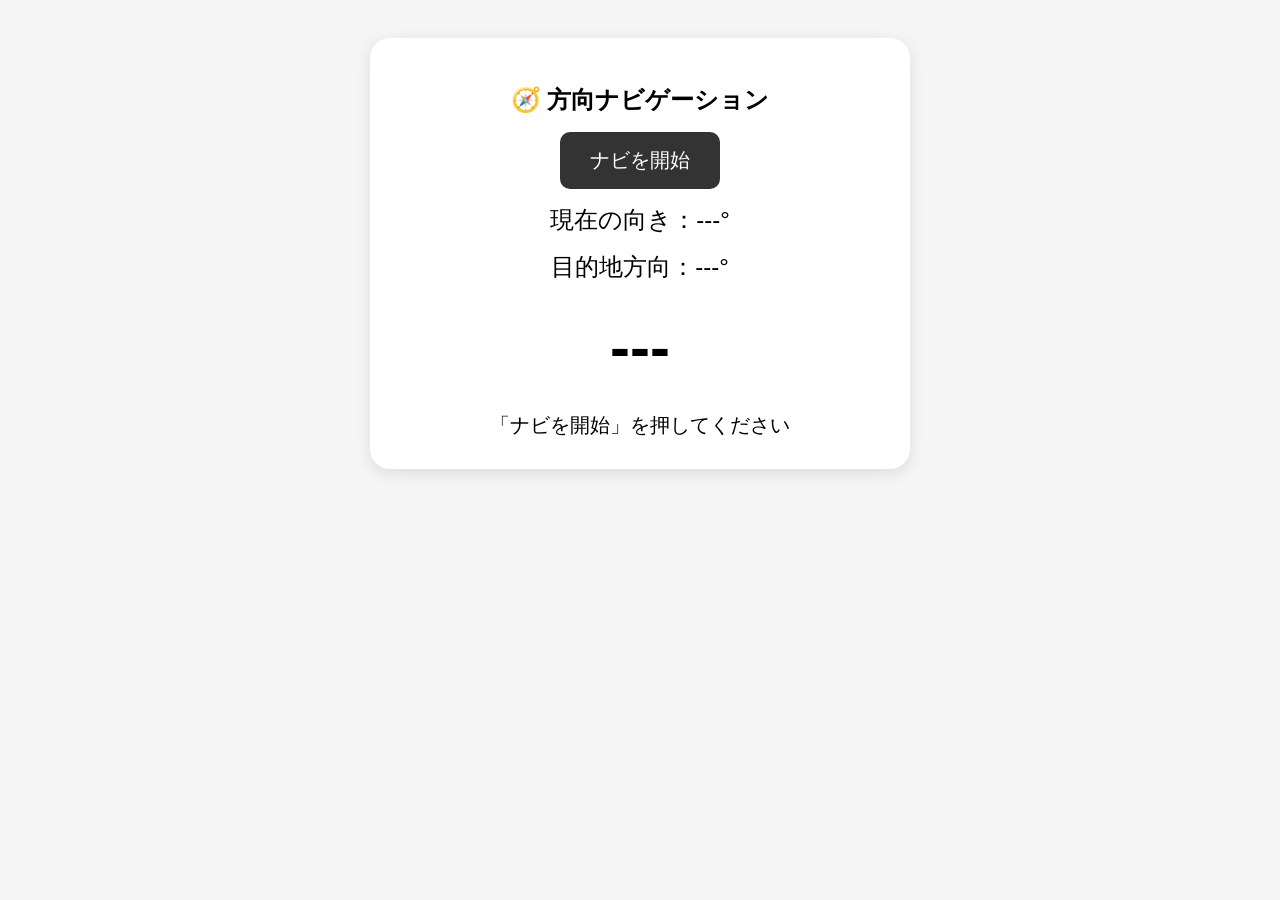
==== index.html @ ffaa93bb "Add initial HTML structure for navigation app" ====
<!DOCTYPE html>
<html lang="ja">
<head>
  <meta charset="UTF-8">
  <meta name="viewport" content="width=device-width, initial-scale=1.0">

  <title>方向ナビゲーション試作</title>

  <style>
    body {
      font-family: sans-serif;
      text-align: center;
      padding: 30px 15px;
      background: #f5f5f5;
    }

    .card {
      max-width: 500px;
      margin: auto;
      background: white;
      padding: 30px 20px;
      border-radius: 20px;
      box-shadow: 0 4px 15px rgba(0,0,0,0.1);
    }

    h1 {
      font-size: 24px;
    }

    .value {
      font-size: 24px;
      margin: 15px;
    }

    #direction {
      font-size: 60px;
      font-weight: bold;
      margin: 30px 0;
    }

    #message {
      font-size: 20px;
    }

    button {
      font-size: 20px;
      padding: 15px 30px;
      border: none;
      border-radius: 10px;
      background: #333;
      color: white;
    }
  </style>
</head>

<body>

<div class="card">

  <h1>🧭 方向ナビゲーション</h1>

  <button onclick="startNavigation()">
    ナビを開始
  </button>

  <div class="value">
    現在の向き：<span id="heading">---</span>°
  </div>

  <div class="value">
    目的地方向：<span id="bearing">---</span>°
  </div>

  <div id="direction">
    ---
  </div>

  <div id="message">
    「ナビを開始」を押してください
  </div>

</div>

<script>

  // =========================
  // 目的地
  // =========================

  // 函館駅
  const destinationLat = 41.7737;
  const destinationLon = 140.7266;


  // =========================
  // 現在地
  // =========================

  let currentLat = null;
  let currentLon = null;


  // =========================
  // ナビ開始
  // =========================

  function startNavigation() {

    // GPS取得
    navigator.geolocation.watchPosition(
      position => {

        currentLat = position.coords.latitude;
        currentLon = position.coords.longitude;

        updateNavigation();

      },

      error => {

        document.getElementById("message").textContent =
          "GPSを取得できませんでした";

        console.log(error);

      },

      {
        enableHighAccuracy: true
      }
    );


    // コンパス取得
    if (typeof DeviceOrientationEvent !== "undefined") {

      window.addEventListener(
        "deviceorientationabsolute",
        handleOrientation,
        true
      );

    } else {

      document.getElementById("message").textContent =
        "この端末では方位センサーを利用できません";

    }
  }


  // =========================
  // コンパス
  // =========================

  function handleOrientation(event) {

    let heading = event.alpha;

    if (heading == null) {
      return;
    }

    heading = 360 - heading;

    if (heading >= 360) {
      heading -= 360;
    }

    document.getElementById("heading").textContent =
      Math.round(heading);

    updateDirection(heading);
  }


  // =========================
  // ナビゲーション更新
  // =========================

  function updateNavigation() {

    if (currentLat === null || currentLon === null) {
      return;
    }

    const bearing = calculateBearing(
      currentLat,
      currentLon,
      destinationLat,
      destinationLon
    );

    document.getElementById("bearing").textContent =
      Math.round(bearing);
  }


  // =========================
  // 目的地方向の計算
  // =========================

  function calculateBearing(
    lat1,
    lon1,
    lat2,
    lon2
  ) {

    const φ1 = lat1 * Math.PI / 180;
    const φ2 = lat2 * Math.PI / 180;

    const Δλ =
      (lon2 - lon1) * Math.PI / 180;

    const y =
      Math.sin(Δλ) * Math.cos(φ2);

    const x =
      Math.cos(φ1) * Math.sin(φ2)
      -
      Math.sin(φ1) *
      Math.cos(φ2) *
      Math.cos(Δλ);

    let θ =
      Math.atan2(y, x) *
      180 / Math.PI;

    θ = (θ + 360) % 360;

    return θ;
  }


  // =========================
  // 左・右・正面の判定
  // =========================

  function updateDirection(heading) {

    if (currentLat === null ||
        currentLon === null) {
      return;
    }

    const bearing = calculateBearing(
      currentLat,
      currentLon,
      destinationLat,
      destinationLon
    );

    // 角度の差
    let difference =
      bearing - heading;

    // -180°～180°に変換
    difference =
      ((difference + 540) % 360) - 180;


    const directionElement =
      document.getElementById("direction");

    const messageElement =
      document.getElementById("message");


    // =========================
    // 判定
    // =========================

    if (Math.abs(difference) <= 20) {

      directionElement.textContent =
        "↑ 正面";

      messageElement.textContent =
        "目的地の方向を向いています！";

    }

    else if (difference > 0) {

      directionElement.textContent =
        "→ 右";

      messageElement.textContent =
        "目的地は右側です";

    }

    else {

      directionElement.textContent =
        "← 左";

      messageElement.textContent =
        "目的地は左側です";

    }

  }

</script>

</body>
</html>
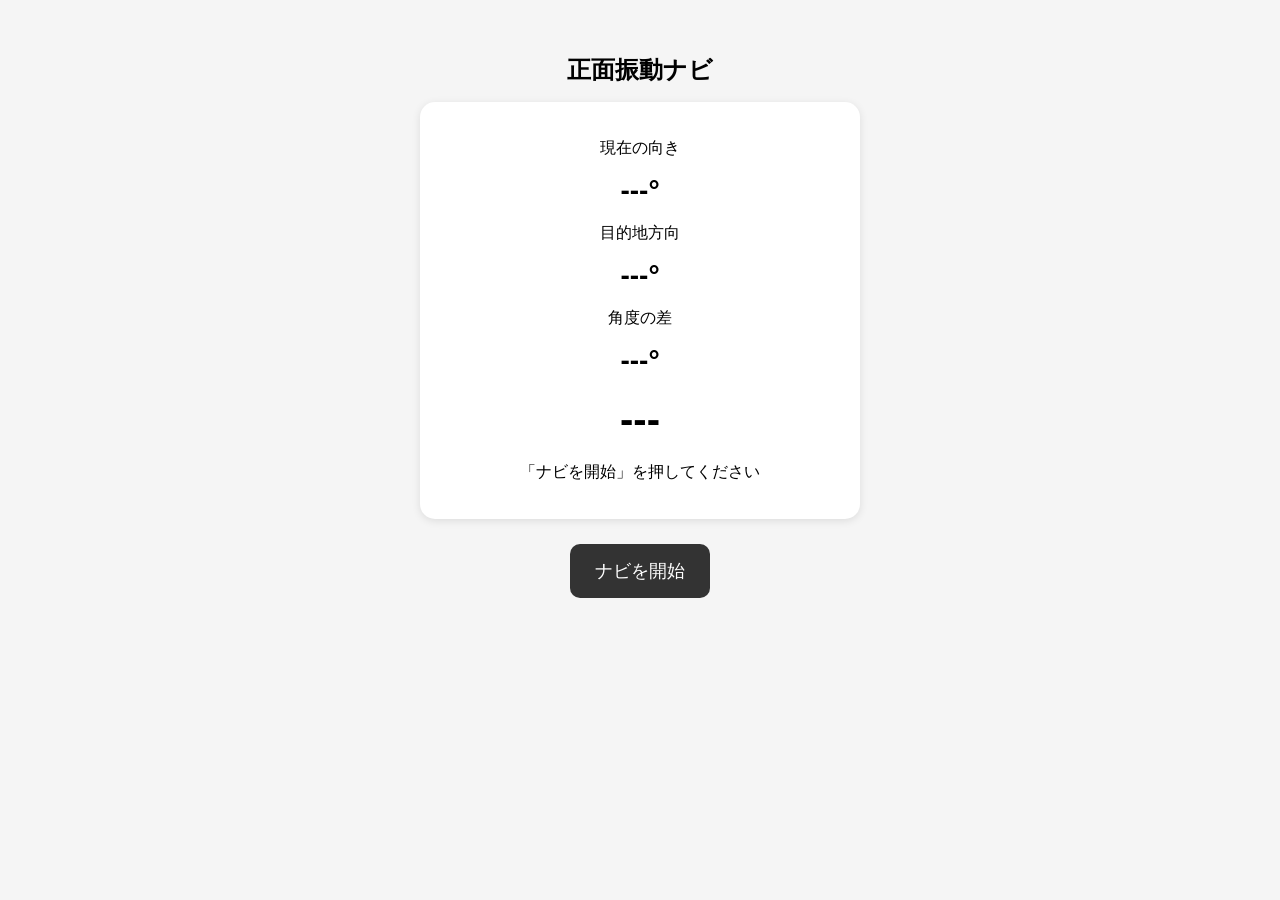
==== commit e56d3651: "Update title and improve layout in index.html" ====
--- a/index.html
+++ b/index.html
@@ -4,7 +4,7 @@
   <meta charset="UTF-8">
   <meta name="viewport" content="width=device-width, initial-scale=1.0">
 
-  <title>方向ナビゲーション試作</title>
+  <title>正面振動ナビ 試作品</title>
 
   <style>
     body {
@@ -14,192 +14,272 @@
       background: #f5f5f5;
     }
 
-    .card {
-      max-width: 500px;
-      margin: auto;
-      background: white;
-      padding: 30px 20px;
-      border-radius: 20px;
-      box-shadow: 0 4px 15px rgba(0,0,0,0.1);
-    }
-
     h1 {
       font-size: 24px;
     }
 
+    .box {
+      background: white;
+      border-radius: 15px;
+      padding: 20px;
+      margin: 15px auto;
+      max-width: 400px;
+      box-shadow: 0 2px 8px rgba(0,0,0,0.1);
+    }
+
     .value {
-      font-size: 24px;
-      margin: 15px;
+      font-size: 28px;
+      font-weight: bold;
+      margin: 10px;
     }
 
     #direction {
-      font-size: 60px;
+      font-size: 40px;
       font-weight: bold;
-      margin: 30px 0;
-    }
-
-    #message {
-      font-size: 20px;
+      margin: 20px;
     }
 
     button {
-      font-size: 20px;
-      padding: 15px 30px;
+      font-size: 18px;
+      padding: 15px 25px;
       border: none;
       border-radius: 10px;
+      margin: 10px;
+      cursor: pointer;
+    }
+
+    #startButton {
       background: #333;
       color: white;
     }
+
+    #status {
+      font-size: 16px;
+      margin-top: 15px;
+    }
   </style>
 </head>
 
 <body>
 
-<div class="card">
-
-  <h1>🧭 方向ナビゲーション</h1>
-
-  <button onclick="startNavigation()">
+  <h1>正面振動ナビ</h1>
+
+  <div class="box">
+
+    <p>現在の向き</p>
+    <div class="value">
+      <span id="heading">---</span>°
+    </div>
+
+    <p>目的地方向</p>
+    <div class="value">
+      <span id="bearing">---</span>°
+    </div>
+
+    <p>角度の差</p>
+    <div class="value">
+      <span id="difference">---</span>°
+    </div>
+
+    <div id="direction">
+      ---
+    </div>
+
+    <p id="status">
+      「ナビを開始」を押してください
+    </p>
+
+  </div>
+
+  <button id="startButton">
     ナビを開始
   </button>
 
-  <div class="value">
-    現在の向き：<span id="heading">---</span>°
-  </div>
-
-  <div class="value">
-    目的地方向：<span id="bearing">---</span>°
-  </div>
-
-  <div id="direction">
-    ---
-  </div>
-
-  <div id="message">
-    「ナビを開始」を押してください
-  </div>
-
-</div>
 
 <script>
 
-  // =========================
+  // ==========================================
   // 目的地
-  // =========================
-
-  // 函館駅
+  // ==========================================
+
+  // 現在は函館駅付近を目的地にしています
   const destinationLat = 41.7737;
   const destinationLon = 140.7266;
 
 
-  // =========================
-  // 現在地
-  // =========================
-
-  let currentLat = null;
-  let currentLon = null;
-
-
-  // =========================
-  // ナビ開始
-  // =========================
-
-  function startNavigation() {
+  // ==========================================
+  // 設定
+  // ==========================================
+
+  // 正面と判定する角度
+  const FORWARD_ANGLE = 20;
+
+  // 振動間隔
+  const VIBRATION_INTERVAL = 5000;
+
+  // 振動時間
+  const VIBRATION_TIME = 300;
+
+
+  // ==========================================
+  // 変数
+  // ==========================================
+
+  let currentHeading = null;
+  let destinationBearing = null;
+
+  let navigationStarted = false;
+
+  let vibrationTimer = null;
+
+  let isForward = false;
+
+
+  // ==========================================
+  // ボタン
+  // ==========================================
+
+  document.getElementById("startButton").addEventListener("click", async function() {
+
+    navigationStarted = true;
+
+    document.getElementById("status").textContent =
+      "位置情報と方角を取得しています…";
+
+    // Android / Chromeでセンサー許可が必要な場合
+    if (
+      typeof DeviceOrientationEvent !== "undefined" &&
+      typeof DeviceOrientationEvent.requestPermission === "function"
+    ) {
+
+      try {
+
+        const permission =
+          await DeviceOrientationEvent.requestPermission();
+
+        if (permission !== "granted") {
+
+          document.getElementById("status").textContent =
+            "方角センサーの許可が必要です。";
+
+          return;
+        }
+
+      } catch (error) {
+
+        console.log(error);
+
+      }
+    }
+
+
+    // 方角取得
+    window.addEventListener(
+      "deviceorientationabsolute",
+      handleOrientation,
+      true
+    );
+
 
     // GPS取得
     navigator.geolocation.watchPosition(
-      position => {
-
-        currentLat = position.coords.latitude;
-        currentLon = position.coords.longitude;
-
-        updateNavigation();
-
-      },
-
-      error => {
-
-        document.getElementById("message").textContent =
-          "GPSを取得できませんでした";
-
-        console.log(error);
-
-      },
-
+      handlePosition,
+      handlePositionError,
       {
-        enableHighAccuracy: true
+        enableHighAccuracy: true,
+        maximumAge: 1000,
+        timeout: 10000
       }
     );
 
-
-    // コンパス取得
-    if (typeof DeviceOrientationEvent !== "undefined") {
-
-      window.addEventListener(
-        "deviceorientationabsolute",
-        handleOrientation,
-        true
+  });
+
+
+  // ==========================================
+  // 方角取得
+  // ==========================================
+
+  function handleOrientation(event) {
+
+    let heading = null;
+
+
+    // Android Chrome
+    if (event.absolute && event.alpha !== null) {
+
+      heading = 360 - event.alpha;
+
+    }
+
+    // 念のため通常のdeviceorientationも確認
+    if (heading === null && event.alpha !== null) {
+
+      heading = 360 - event.alpha;
+
+    }
+
+
+    if (heading !== null) {
+
+      heading = (heading + 360) % 360;
+
+      currentHeading = heading;
+
+      document.getElementById("heading").textContent =
+        Math.round(currentHeading);
+
+      updateDirection();
+
+    }
+
+  }
+
+
+  // ==========================================
+  // GPS
+  // ==========================================
+
+  function handlePosition(position) {
+
+    const latitude = position.coords.latitude;
+    const longitude = position.coords.longitude;
+
+
+    destinationBearing =
+      calculateBearing(
+        latitude,
+        longitude,
+        destinationLat,
+        destinationLon
       );
 
-    } else {
-
-      document.getElementById("message").textContent =
-        "この端末では方位センサーを利用できません";
-
-    }
-  }
-
-
-  // =========================
-  // コンパス
-  // =========================
-
-  function handleOrientation(event) {
-
-    let heading = event.alpha;
-
-    if (heading == null) {
-      return;
-    }
-
-    heading = 360 - heading;
-
-    if (heading >= 360) {
-      heading -= 360;
-    }
-
-    document.getElementById("heading").textContent =
-      Math.round(heading);
-
-    updateDirection(heading);
-  }
-
-
-  // =========================
-  // ナビゲーション更新
-  // =========================
-
-  function updateNavigation() {
-
-    if (currentLat === null || currentLon === null) {
-      return;
-    }
-
-    const bearing = calculateBearing(
-      currentLat,
-      currentLon,
-      destinationLat,
-      destinationLon
-    );
 
     document.getElementById("bearing").textContent =
-      Math.round(bearing);
-  }
-
-
-  // =========================
-  // 目的地方向の計算
-  // =========================
+      Math.round(destinationBearing);
+
+
+    updateDirection();
+
+  }
+
+
+  // ==========================================
+  // GPSエラー
+  // ==========================================
+
+  function handlePositionError(error) {
+
+    console.log(error);
+
+    document.getElementById("status").textContent =
+      "位置情報を取得できません。GPSを確認してください。";
+
+  }
+
+
+  // ==========================================
+  // 目的地までの方角を計算
+  // ==========================================
 
   function calculateBearing(
     lat1,
@@ -214,6 +294,7 @@
     const Δλ =
       (lon2 - lon1) * Math.PI / 180;
 
+
     const y =
       Math.sin(Δλ) * Math.cos(φ2);
 
@@ -224,81 +305,146 @@
       Math.cos(φ2) *
       Math.cos(Δλ);
 
-    let θ =
-      Math.atan2(y, x) *
-      180 / Math.PI;
-
-    θ = (θ + 360) % 360;
-
-    return θ;
-  }
-
-
-  // =========================
-  // 左・右・正面の判定
-  // =========================
-
-  function updateDirection(heading) {
-
-    if (currentLat === null ||
-        currentLon === null) {
+
+    let bearing =
+      Math.atan2(y, x) * 180 / Math.PI;
+
+
+    bearing =
+      (bearing + 360) % 360;
+
+
+    return bearing;
+
+  }
+
+
+  // ==========================================
+  // 方向判定
+  // ==========================================
+
+  function updateDirection() {
+
+    if (
+      currentHeading === null ||
+      destinationBearing === null
+    ) {
+
       return;
-    }
-
-    const bearing = calculateBearing(
-      currentLat,
-      currentLon,
-      destinationLat,
-      destinationLon
-    );
-
-    // 角度の差
+
+    }
+
+
+    // 角度の差を -180 ～ +180 にする
+
     let difference =
-      bearing - heading;
-
-    // -180°～180°に変換
+      destinationBearing - currentHeading;
+
     difference =
       ((difference + 540) % 360) - 180;
 
 
-    const directionElement =
-      document.getElementById("direction");
-
-    const messageElement =
-      document.getElementById("message");
-
-
-    // =========================
-    // 判定
-    // =========================
-
-    if (Math.abs(difference) <= 20) {
-
-      directionElement.textContent =
+    document.getElementById("difference").textContent =
+      Math.round(difference);
+
+
+    // ========================================
+    // 正面
+    // ========================================
+
+    const nowForward =
+      Math.abs(difference) <= FORWARD_ANGLE;
+
+
+    if (nowForward) {
+
+      document.getElementById("direction").textContent =
         "↑ 正面";
 
-      messageElement.textContent =
-        "目的地の方向を向いています！";
-
-    }
-
-    else if (difference > 0) {
-
-      directionElement.textContent =
-        "→ 右";
-
-      messageElement.textContent =
-        "目的地は右側です";
+      document.getElementById("status").textContent =
+        "この方向に進んでください";
+
+
+      // 正面に入った瞬間
+      if (!isForward) {
+
+        startVibration();
+
+      }
 
     }
 
     else {
 
-      directionElement.textContent =
-        "← 左";
-
-      messageElement.textContent =
-        "目的地は左側です";
+      document.getElementById("direction").textContent =
+        "○ 正面ではありません";
+
+      document.getElementById("status").textContent =
+        "目的地の方向を探してください";
+
+
+      // 正面から外れたら振動停止
+      stopVibration();
+
+    }
+
+
+    isForward = nowForward;
+
+  }
+
+
+  // ==========================================
+  // 振動開始
+  // ==========================================
+
+  function startVibration() {
+
+    // まず一回振動
+
+    if (navigator.vibrate) {
+
+      navigator.vibrate(VIBRATION_TIME);
+
+    }
+
+
+    // 5秒ごとに振動
+
+    vibrationTimer =
+      setInterval(function() {
+
+        // 正面にいる場合だけ振動
+
+        if (isForward && navigator.vibrate) {
+
+          navigator.vibrate(VIBRATION_TIME);
+
+        }
+
+      }, VIBRATION_INTERVAL);
+
+  }
+
+
+  // ==========================================
+  // 振動停止
+  // ==========================================
+
+  function stopVibration() {
+
+    if (vibrationTimer !== null) {
+
+      clearInterval(vibrationTimer);
+
+      vibrationTimer = null;
+
+    }
+
+
+    if (navigator.vibrate) {
+
+      navigator.vibrate(0);
 
     }
 
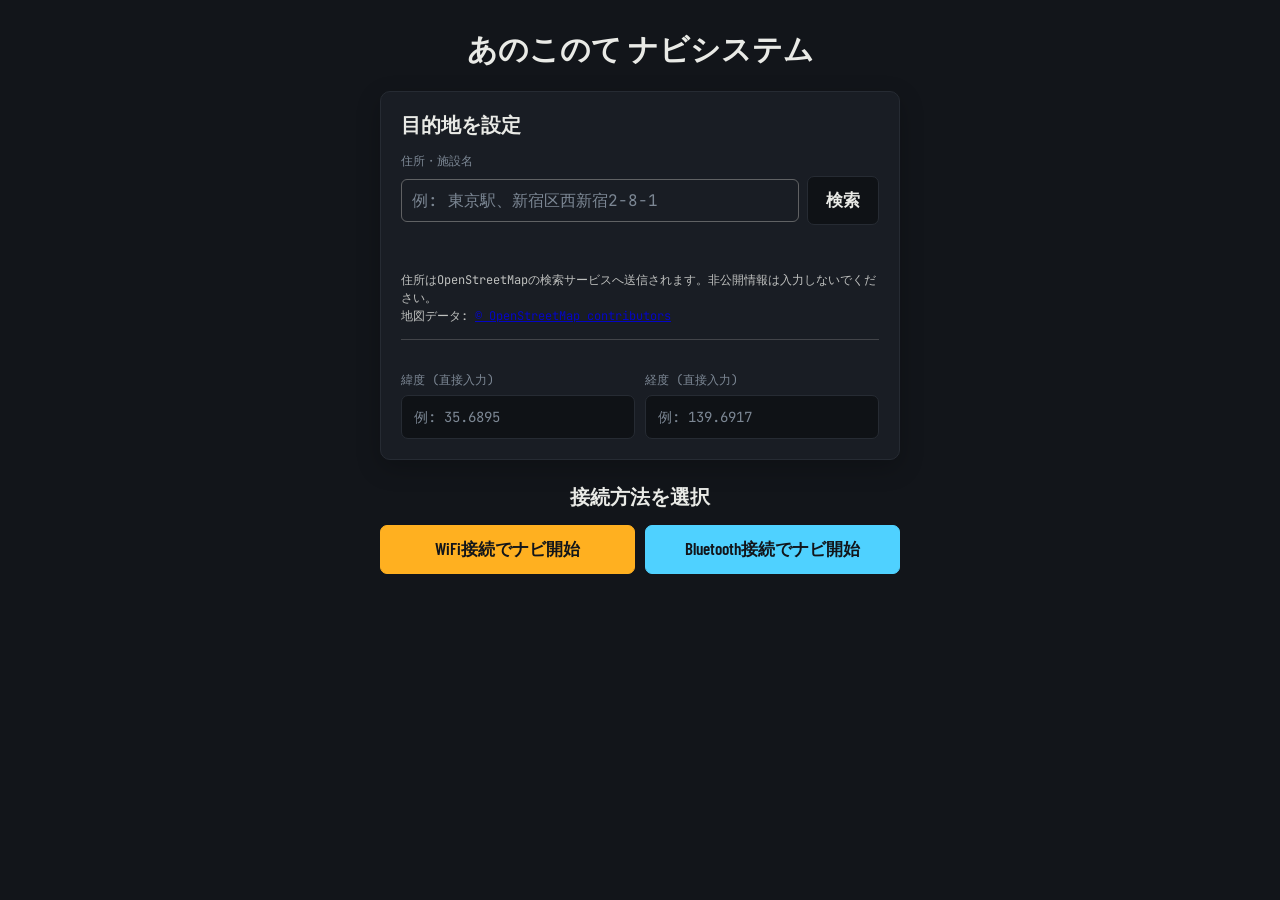
==== commit df48ed8d: "add search system version 1002" ====
--- a/index.html
+++ b/index.html
@@ -4,453 +4,227 @@
   <meta charset="UTF-8">
   <meta name="viewport" content="width=device-width, initial-scale=1.0">
 
-  <title>正面振動ナビ 試作品</title>
+  <title>あのこのて ナビシステム 試作品</title>
+  <link rel="stylesheet" href="destination-search.css">
+  <script src="destination-search.js" defer></script>
+  <link rel="preconnect" href="https://fonts.googleapis.com">
+  <link href="https://fonts.googleapis.com/css2?family=Barlow+Condensed:wght@500;600;700&family=JetBrains+Mono:wght@400;500;700&display=swap" rel="stylesheet">
 
   <style>
+    :root {
+      --bg: #12151A;
+      --panel: #191D24;
+      --panel-line: #262B33;
+      --ink: #E9EAE6;
+      --muted: #7C8794;
+      --lock: #FFB020;
+      --self: #4FD1FF;
+      --danger: #FF5C5C;
+    }
+
+    * {
+      box-sizing: border-box;
+    }
+
     body {
-      font-family: sans-serif;
+      min-height: 100vh;
+      margin: 0;
       text-align: center;
-      padding: 30px 15px;
-      background: #f5f5f5;
+      padding: 30px 15px 40px;
+      background: var(--bg);
+      color: var(--ink);
+      font-family: 'JetBrains Mono', monospace;
     }
 
     h1 {
-      font-size: 24px;
+      margin: 0 0 20px;
+      font-family: 'Barlow Condensed', sans-serif;
+      font-size: 30px;
     }
 
     .box {
-      background: white;
-      border-radius: 15px;
+      max-width: 520px;
+      background: var(--panel);
+      border: 1px solid var(--panel-line);
+      border-radius: 10px;
       padding: 20px;
       margin: 15px auto;
-      max-width: 400px;
-      box-shadow: 0 2px 8px rgba(0,0,0,0.1);
-    }
-
-    .value {
-      font-size: 28px;
-      font-weight: bold;
-      margin: 10px;
-    }
-
-    #direction {
-      font-size: 40px;
-      font-weight: bold;
-      margin: 20px;
+      text-align: left;
+      box-shadow: 0 8px 24px rgba(0, 0, 0, 0.22);
+    }
+
+    .box h2,
+    .connection-options h2 {
+      margin: 0 0 14px;
+      font-family: 'Barlow Condensed', sans-serif;
+      font-size: 20px;
+    }
+
+    .connection-options {
+      max-width: 520px;
+      margin: 24px auto 0;
     }
 
     button {
-      font-size: 18px;
-      padding: 15px 25px;
-      border: none;
-      border-radius: 10px;
-      margin: 10px;
+      min-height: 48px;
+      padding: 12px 18px;
+      border: 1px solid var(--panel-line);
+      border-radius: 7px;
+      background: #0F1216;
+      color: var(--ink);
+      font-family: 'Barlow Condensed', sans-serif;
+      font-size: 17px;
+      font-weight: 600;
       cursor: pointer;
     }
 
-    #startButton {
-      background: #333;
-      color: white;
+    button:focus-visible,
+    input:focus-visible {
+      outline: 2px solid var(--self);
+      outline-offset: 2px;
+    }
+
+    button:disabled {
+      opacity: 0.55;
+      cursor: wait;
+    }
+
+    .connection-options > div {
+      display: flex;
+      gap: 10px;
+    }
+
+    #wifiButton,
+    #bluetoothButton {
+      flex: 1;
+      color: #12151A;
+    }
+
+    #wifiButton {
+      border-color: var(--lock);
+      background: var(--lock);
+    }
+
+    #bluetoothButton {
+      border-color: var(--self);
+      background: var(--self);
     }
 
     #status {
       font-size: 16px;
       margin-top: 15px;
+      color: var(--danger);
+    }
+
+    input {
+      box-sizing: border-box;
+      width: 100%;
+      padding: 12px;
+      border: 1px solid var(--panel-line);
+      border-radius: 7px;
+      background: #0F1216;
+      color: var(--ink);
+      font-family: 'JetBrains Mono', monospace;
+      font-size: 14px;
+    }
+
+    input::placeholder {
+      color: var(--muted);
+    }
+
+    label {
+      display: block;
+      margin: 12px 0 6px;
+      color: var(--muted);
+      font-size: 12px;
+    }
+
+    .coordinates {
+      display: grid;
+      grid-template-columns: 1fr 1fr;
+      gap: 10px;
+      margin-top: 20px;
+    }
+
+    @media (max-width: 420px) {
+      .coordinates {
+        grid-template-columns: 1fr;
+        gap: 0;
+      }
+
+      .connection-options > div {
+        flex-direction: column;
+      }
     }
   </style>
 </head>
 
 <body>
-
-  <h1>正面振動ナビ</h1>
-
+  <h1>あのこのて ナビシステム</h1>
   <div class="box">
-
-    <p>現在の向き</p>
-    <div class="value">
-      <span id="heading">---</span>°
+    <h2>目的地を設定</h2>
+    <div class="destination-search">
+      <label for="destinationQuery">住所・施設名</label>
+      <div class="destination-search__row">
+        <input id="destinationQuery" type="search" placeholder="例: 東京駅、新宿区西新宿2-8-1">
+        <button id="destinationSearchButton" type="button">検索</button>
+      </div>
+      <p id="destinationSearchStatus" class="destination-search__status" role="status" aria-live="polite"></p>
+      <div id="destinationResults" class="destination-search__results" aria-label="検索候補"></div>
+      <p class="destination-search__credit">
+        住所はOpenStreetMapの検索サービスへ送信されます。非公開情報は入力しないでください。<br>
+        地図データ: <a href="https://www.openstreetmap.org/copyright" target="_blank" rel="noreferrer">© OpenStreetMap contributors</a>
+      </p>
     </div>
-
-    <p>目的地方向</p>
-    <div class="value">
-      <span id="bearing">---</span>°
+    <p id="status" role="status" aria-live="polite"></p>
+
+    <div class="coordinates">
+      <div>
+        <label for="targetLat">緯度 (直接入力)</label>
+        <input id="targetLat" type="number" step="any" placeholder="例: 35.6895" required>
+      </div>
+      <div>
+        <label for="targetLng">経度 (直接入力)</label>
+        <input id="targetLng" type="number" step="any" placeholder="例: 139.6917" required>
+      </div>
     </div>
-
-    <p>角度の差</p>
-    <div class="value">
-      <span id="difference">---</span>°
+  </div>
+  <div class="connection-options">
+    <h2>接続方法を選択</h2>
+    <div>
+      <button id="wifiButton" type="button">WiFi接続でナビ開始</button>
+      <button id="bluetoothButton" type="button">Bluetooth接続でナビ開始</button>
     </div>
-
-    <div id="direction">
-      ---
-    </div>
-
-    <p id="status">
-      「ナビを開始」を押してください
-    </p>
-
   </div>
 
-  <button id="startButton">
-    ナビを開始
-  </button>
-
-
-<script>
-
-  // ==========================================
-  // 目的地
-  // ==========================================
-
-  // 現在は函館駅付近を目的地にしています
-  const destinationLat = 41.7737;
-  const destinationLon = 140.7266;
-
-
-  // ==========================================
-  // 設定
-  // ==========================================
-
-  // 正面と判定する角度
-  const FORWARD_ANGLE = 20;
-
-  // 振動間隔
-  const VIBRATION_INTERVAL = 5000;
-
-  // 振動時間
-  const VIBRATION_TIME = 300;
-
-
-  // ==========================================
-  // 変数
-  // ==========================================
-
-  let currentHeading = null;
-  let destinationBearing = null;
-
-  let navigationStarted = false;
-
-  let vibrationTimer = null;
-
-  let isForward = false;
-
-
-  // ==========================================
-  // ボタン
-  // ==========================================
-
-  document.getElementById("startButton").addEventListener("click", async function() {
-
-    navigationStarted = true;
-
-    document.getElementById("status").textContent =
-      "位置情報と方角を取得しています…";
-
-    // Android / Chromeでセンサー許可が必要な場合
-    if (
-      typeof DeviceOrientationEvent !== "undefined" &&
-      typeof DeviceOrientationEvent.requestPermission === "function"
-    ) {
-
-      try {
-
-        const permission =
-          await DeviceOrientationEvent.requestPermission();
-
-        if (permission !== "granted") {
-
-          document.getElementById("status").textContent =
-            "方角センサーの許可が必要です。";
-
-          return;
-        }
-
-      } catch (error) {
-
-        console.log(error);
-
+  <script>
+    function openNavigation(page) {
+      const latitudeValue = document.getElementById("targetLat").value.trim();
+      const longitudeValue = document.getElementById("targetLng").value.trim();
+      const latitude = Number(latitudeValue);
+      const longitude = Number(longitudeValue);
+      const status = document.getElementById("status");
+
+      if (latitudeValue === "" || longitudeValue === "" ||
+          !Number.isFinite(latitude) || latitude < -90 || latitude > 90 ||
+          !Number.isFinite(longitude) || longitude < -180 || longitude > 180) {
+        status.textContent = "緯度は-90〜90、経度は-180〜180の範囲で入力してください。";
+        return;
       }
-    }
-
-
-    // 方角取得
-    window.addEventListener(
-      "deviceorientationabsolute",
-      handleOrientation,
-      true
-    );
-
-
-    // GPS取得
-    navigator.geolocation.watchPosition(
-      handlePosition,
-      handlePositionError,
-      {
-        enableHighAccuracy: true,
-        maximumAge: 1000,
-        timeout: 10000
-      }
-    );
-
-  });
-
-
-  // ==========================================
-  // 方角取得
-  // ==========================================
-
-  function handleOrientation(event) {
-
-    let heading = null;
-
-
-    // Android Chrome
-    if (event.absolute && event.alpha !== null) {
-
-      heading = 360 - event.alpha;
-
-    }
-
-    // 念のため通常のdeviceorientationも確認
-    if (heading === null && event.alpha !== null) {
-
-      heading = 360 - event.alpha;
-
-    }
-
-
-    if (heading !== null) {
-
-      heading = (heading + 360) % 360;
-
-      currentHeading = heading;
-
-      document.getElementById("heading").textContent =
-        Math.round(currentHeading);
-
-      updateDirection();
-
-    }
-
-  }
-
-
-  // ==========================================
-  // GPS
-  // ==========================================
-
-  function handlePosition(position) {
-
-    const latitude = position.coords.latitude;
-    const longitude = position.coords.longitude;
-
-
-    destinationBearing =
-      calculateBearing(
-        latitude,
-        longitude,
-        destinationLat,
-        destinationLon
-      );
-
-
-    document.getElementById("bearing").textContent =
-      Math.round(destinationBearing);
-
-
-    updateDirection();
-
-  }
-
-
-  // ==========================================
-  // GPSエラー
-  // ==========================================
-
-  function handlePositionError(error) {
-
-    console.log(error);
-
-    document.getElementById("status").textContent =
-      "位置情報を取得できません。GPSを確認してください。";
-
-  }
-
-
-  // ==========================================
-  // 目的地までの方角を計算
-  // ==========================================
-
-  function calculateBearing(
-    lat1,
-    lon1,
-    lat2,
-    lon2
-  ) {
-
-    const φ1 = lat1 * Math.PI / 180;
-    const φ2 = lat2 * Math.PI / 180;
-
-    const Δλ =
-      (lon2 - lon1) * Math.PI / 180;
-
-
-    const y =
-      Math.sin(Δλ) * Math.cos(φ2);
-
-    const x =
-      Math.cos(φ1) * Math.sin(φ2)
-      -
-      Math.sin(φ1) *
-      Math.cos(φ2) *
-      Math.cos(Δλ);
-
-
-    let bearing =
-      Math.atan2(y, x) * 180 / Math.PI;
-
-
-    bearing =
-      (bearing + 360) % 360;
-
-
-    return bearing;
-
-  }
-
-
-  // ==========================================
-  // 方向判定
-  // ==========================================
-
-  function updateDirection() {
-
-    if (
-      currentHeading === null ||
-      destinationBearing === null
-    ) {
-
-      return;
-
-    }
-
-
-    // 角度の差を -180 ～ +180 にする
-
-    let difference =
-      destinationBearing - currentHeading;
-
-    difference =
-      ((difference + 540) % 360) - 180;
-
-
-    document.getElementById("difference").textContent =
-      Math.round(difference);
-
-
-    // ========================================
-    // 正面
-    // ========================================
-
-    const nowForward =
-      Math.abs(difference) <= FORWARD_ANGLE;
-
-
-    if (nowForward) {
-
-      document.getElementById("direction").textContent =
-        "↑ 正面";
-
-      document.getElementById("status").textContent =
-        "この方向に進んでください";
-
-
-      // 正面に入った瞬間
-      if (!isForward) {
-
-        startVibration();
-
-      }
-
-    }
-
-    else {
-
-      document.getElementById("direction").textContent =
-        "○ 正面ではありません";
-
-      document.getElementById("status").textContent =
-        "目的地の方向を探してください";
-
-
-      // 正面から外れたら振動停止
-      stopVibration();
-
-    }
-
-
-    isForward = nowForward;
-
-  }
-
-
-  // ==========================================
-  // 振動開始
-  // ==========================================
-
-  function startVibration() {
-
-    // まず一回振動
-
-    if (navigator.vibrate) {
-
-      navigator.vibrate(VIBRATION_TIME);
-
-    }
-
-
-    // 5秒ごとに振動
-
-    vibrationTimer =
-      setInterval(function() {
-
-        // 正面にいる場合だけ振動
-
-        if (isForward && navigator.vibrate) {
-
-          navigator.vibrate(VIBRATION_TIME);
-
-        }
-
-      }, VIBRATION_INTERVAL);
-
-  }
-
-
-  // ==========================================
-  // 振動停止
-  // ==========================================
-
-  function stopVibration() {
-
-    if (vibrationTimer !== null) {
-
-      clearInterval(vibrationTimer);
-
-      vibrationTimer = null;
-
-    }
-
-
-    if (navigator.vibrate) {
-
-      navigator.vibrate(0);
-
-    }
-
-  }
-
-</script>
-
+
+      const params = new URLSearchParams({
+        targetLat: String(latitude),
+        targetLng: String(longitude)
+      });
+      window.location.href = `${page}?${params.toString()}`;
+    }
+
+    document.getElementById("wifiButton").addEventListener("click", () => {
+      openNavigation("WiFinavi.html");
+    });
+    document.getElementById("bluetoothButton").addEventListener("click", () => {
+      openNavigation("BLEnavi.html");
+    });
+  </script>
 </body>
 </html>
--- a/destination-search.css
+++ b/destination-search.css
@@ -0,0 +1,64 @@
+.destination-search {
+  margin-bottom: 14px;
+  padding-bottom: 14px;
+  border-bottom: 1px solid rgba(127, 127, 127, 0.4);
+}
+
+.destination-search__row {
+  display: flex;
+  align-items: center;
+  gap: 8px;
+}
+
+.destination-search__row input {
+  box-sizing: border-box;
+  flex: 1;
+  width: auto;
+  min-width: 0;
+  margin: 0;
+  padding: 10px;
+  border: 1px solid rgba(127, 127, 127, 0.7);
+  border-radius: 6px;
+  background: transparent;
+  color: inherit;
+  font: inherit;
+}
+
+.destination-search__row button {
+  flex: 0 0 auto;
+  margin: 0;
+}
+
+.destination-search__status {
+  min-height: 1.5em;
+  margin: 8px 0 0;
+  font-size: 0.9em;
+}
+
+.destination-search__results {
+  display: grid;
+  gap: 6px;
+  margin-top: 8px;
+}
+
+.destination-search__result {
+  width: 100%;
+  margin: 0;
+  padding: 10px;
+  border: 1px solid rgba(127, 127, 127, 0.55);
+  border-radius: 6px;
+  background: rgba(127, 127, 127, 0.12);
+  color: inherit;
+  font: inherit;
+  line-height: 1.5;
+  text-align: left;
+  white-space: normal;
+  cursor: pointer;
+}
+
+.destination-search__credit {
+  margin: 8px 0 0;
+  font-size: 0.75em;
+  line-height: 1.5;
+  opacity: 0.8;
+}
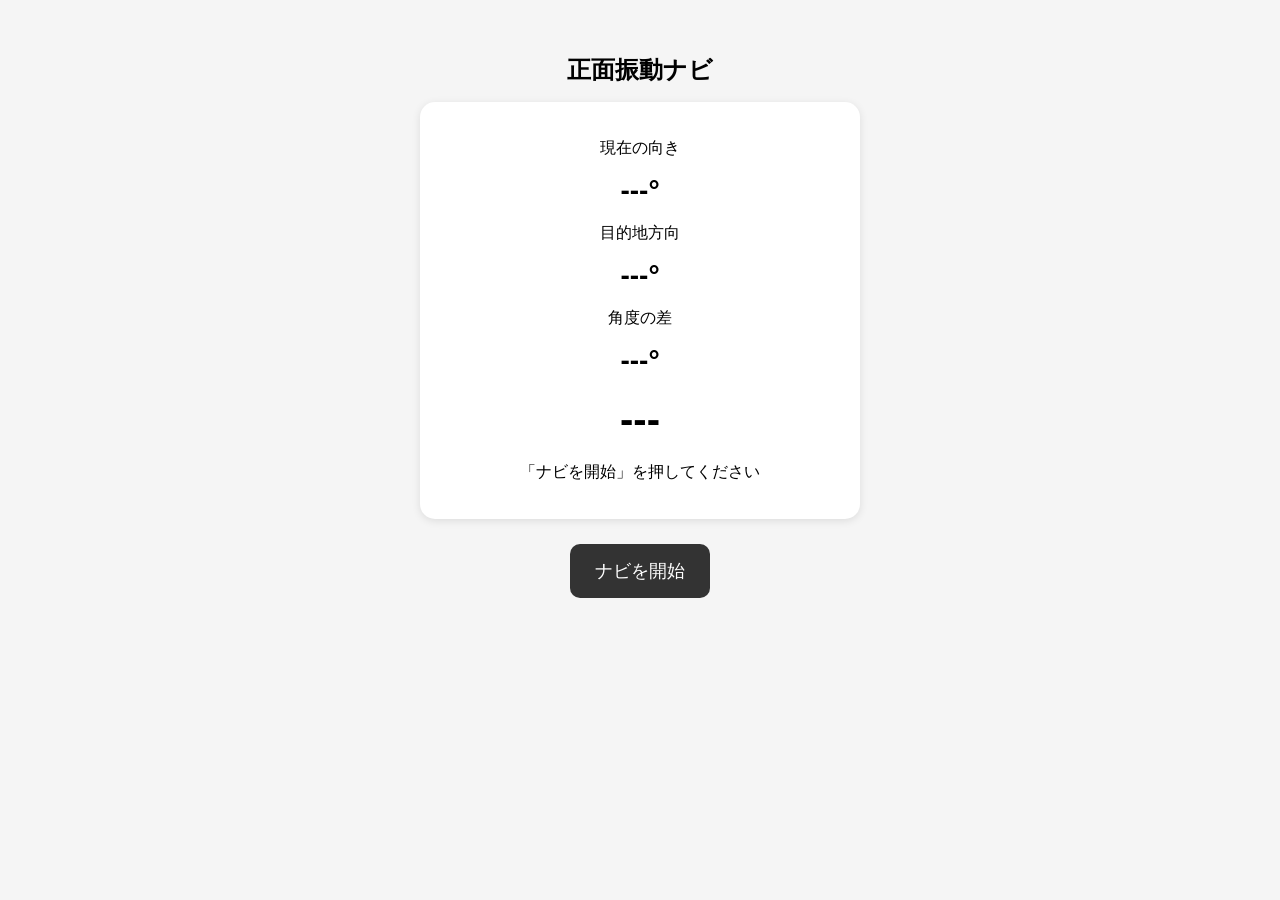
==== commit 2e22cd4c: "Revert "1002"" ====
--- a/index.html
+++ b/index.html
@@ -4,227 +4,453 @@
   <meta charset="UTF-8">
   <meta name="viewport" content="width=device-width, initial-scale=1.0">
 
-  <title>あのこのて ナビシステム 試作品</title>
-  <link rel="stylesheet" href="destination-search.css">
-  <script src="destination-search.js" defer></script>
-  <link rel="preconnect" href="https://fonts.googleapis.com">
-  <link href="https://fonts.googleapis.com/css2?family=Barlow+Condensed:wght@500;600;700&family=JetBrains+Mono:wght@400;500;700&display=swap" rel="stylesheet">
+  <title>正面振動ナビ 試作品</title>
 
   <style>
-    :root {
-      --bg: #12151A;
-      --panel: #191D24;
-      --panel-line: #262B33;
-      --ink: #E9EAE6;
-      --muted: #7C8794;
-      --lock: #FFB020;
-      --self: #4FD1FF;
-      --danger: #FF5C5C;
-    }
-
-    * {
-      box-sizing: border-box;
-    }
-
     body {
-      min-height: 100vh;
-      margin: 0;
+      font-family: sans-serif;
       text-align: center;
-      padding: 30px 15px 40px;
-      background: var(--bg);
-      color: var(--ink);
-      font-family: 'JetBrains Mono', monospace;
+      padding: 30px 15px;
+      background: #f5f5f5;
     }
 
     h1 {
-      margin: 0 0 20px;
-      font-family: 'Barlow Condensed', sans-serif;
-      font-size: 30px;
+      font-size: 24px;
     }
 
     .box {
-      max-width: 520px;
-      background: var(--panel);
-      border: 1px solid var(--panel-line);
-      border-radius: 10px;
+      background: white;
+      border-radius: 15px;
       padding: 20px;
       margin: 15px auto;
-      text-align: left;
-      box-shadow: 0 8px 24px rgba(0, 0, 0, 0.22);
-    }
-
-    .box h2,
-    .connection-options h2 {
-      margin: 0 0 14px;
-      font-family: 'Barlow Condensed', sans-serif;
-      font-size: 20px;
-    }
-
-    .connection-options {
-      max-width: 520px;
-      margin: 24px auto 0;
+      max-width: 400px;
+      box-shadow: 0 2px 8px rgba(0,0,0,0.1);
+    }
+
+    .value {
+      font-size: 28px;
+      font-weight: bold;
+      margin: 10px;
+    }
+
+    #direction {
+      font-size: 40px;
+      font-weight: bold;
+      margin: 20px;
     }
 
     button {
-      min-height: 48px;
-      padding: 12px 18px;
-      border: 1px solid var(--panel-line);
-      border-radius: 7px;
-      background: #0F1216;
-      color: var(--ink);
-      font-family: 'Barlow Condensed', sans-serif;
-      font-size: 17px;
-      font-weight: 600;
+      font-size: 18px;
+      padding: 15px 25px;
+      border: none;
+      border-radius: 10px;
+      margin: 10px;
       cursor: pointer;
     }
 
-    button:focus-visible,
-    input:focus-visible {
-      outline: 2px solid var(--self);
-      outline-offset: 2px;
-    }
-
-    button:disabled {
-      opacity: 0.55;
-      cursor: wait;
-    }
-
-    .connection-options > div {
-      display: flex;
-      gap: 10px;
-    }
-
-    #wifiButton,
-    #bluetoothButton {
-      flex: 1;
-      color: #12151A;
-    }
-
-    #wifiButton {
-      border-color: var(--lock);
-      background: var(--lock);
-    }
-
-    #bluetoothButton {
-      border-color: var(--self);
-      background: var(--self);
+    #startButton {
+      background: #333;
+      color: white;
     }
 
     #status {
       font-size: 16px;
       margin-top: 15px;
-      color: var(--danger);
-    }
-
-    input {
-      box-sizing: border-box;
-      width: 100%;
-      padding: 12px;
-      border: 1px solid var(--panel-line);
-      border-radius: 7px;
-      background: #0F1216;
-      color: var(--ink);
-      font-family: 'JetBrains Mono', monospace;
-      font-size: 14px;
-    }
-
-    input::placeholder {
-      color: var(--muted);
-    }
-
-    label {
-      display: block;
-      margin: 12px 0 6px;
-      color: var(--muted);
-      font-size: 12px;
-    }
-
-    .coordinates {
-      display: grid;
-      grid-template-columns: 1fr 1fr;
-      gap: 10px;
-      margin-top: 20px;
-    }
-
-    @media (max-width: 420px) {
-      .coordinates {
-        grid-template-columns: 1fr;
-        gap: 0;
-      }
-
-      .connection-options > div {
-        flex-direction: column;
-      }
     }
   </style>
 </head>
 
 <body>
-  <h1>あのこのて ナビシステム</h1>
+
+  <h1>正面振動ナビ</h1>
+
   <div class="box">
-    <h2>目的地を設定</h2>
-    <div class="destination-search">
-      <label for="destinationQuery">住所・施設名</label>
-      <div class="destination-search__row">
-        <input id="destinationQuery" type="search" placeholder="例: 東京駅、新宿区西新宿2-8-1">
-        <button id="destinationSearchButton" type="button">検索</button>
-      </div>
-      <p id="destinationSearchStatus" class="destination-search__status" role="status" aria-live="polite"></p>
-      <div id="destinationResults" class="destination-search__results" aria-label="検索候補"></div>
-      <p class="destination-search__credit">
-        住所はOpenStreetMapの検索サービスへ送信されます。非公開情報は入力しないでください。<br>
-        地図データ: <a href="https://www.openstreetmap.org/copyright" target="_blank" rel="noreferrer">© OpenStreetMap contributors</a>
-      </p>
+
+    <p>現在の向き</p>
+    <div class="value">
+      <span id="heading">---</span>°
     </div>
-    <p id="status" role="status" aria-live="polite"></p>
-
-    <div class="coordinates">
-      <div>
-        <label for="targetLat">緯度 (直接入力)</label>
-        <input id="targetLat" type="number" step="any" placeholder="例: 35.6895" required>
-      </div>
-      <div>
-        <label for="targetLng">経度 (直接入力)</label>
-        <input id="targetLng" type="number" step="any" placeholder="例: 139.6917" required>
-      </div>
+
+    <p>目的地方向</p>
+    <div class="value">
+      <span id="bearing">---</span>°
     </div>
+
+    <p>角度の差</p>
+    <div class="value">
+      <span id="difference">---</span>°
+    </div>
+
+    <div id="direction">
+      ---
+    </div>
+
+    <p id="status">
+      「ナビを開始」を押してください
+    </p>
+
   </div>
-  <div class="connection-options">
-    <h2>接続方法を選択</h2>
-    <div>
-      <button id="wifiButton" type="button">WiFi接続でナビ開始</button>
-      <button id="bluetoothButton" type="button">Bluetooth接続でナビ開始</button>
-    </div>
-  </div>
-
-  <script>
-    function openNavigation(page) {
-      const latitudeValue = document.getElementById("targetLat").value.trim();
-      const longitudeValue = document.getElementById("targetLng").value.trim();
-      const latitude = Number(latitudeValue);
-      const longitude = Number(longitudeValue);
-      const status = document.getElementById("status");
-
-      if (latitudeValue === "" || longitudeValue === "" ||
-          !Number.isFinite(latitude) || latitude < -90 || latitude > 90 ||
-          !Number.isFinite(longitude) || longitude < -180 || longitude > 180) {
-        status.textContent = "緯度は-90〜90、経度は-180〜180の範囲で入力してください。";
-        return;
+
+  <button id="startButton">
+    ナビを開始
+  </button>
+
+
+<script>
+
+  // ==========================================
+  // 目的地
+  // ==========================================
+
+  // 現在は函館駅付近を目的地にしています
+  const destinationLat = 41.7737;
+  const destinationLon = 140.7266;
+
+
+  // ==========================================
+  // 設定
+  // ==========================================
+
+  // 正面と判定する角度
+  const FORWARD_ANGLE = 20;
+
+  // 振動間隔
+  const VIBRATION_INTERVAL = 5000;
+
+  // 振動時間
+  const VIBRATION_TIME = 300;
+
+
+  // ==========================================
+  // 変数
+  // ==========================================
+
+  let currentHeading = null;
+  let destinationBearing = null;
+
+  let navigationStarted = false;
+
+  let vibrationTimer = null;
+
+  let isForward = false;
+
+
+  // ==========================================
+  // ボタン
+  // ==========================================
+
+  document.getElementById("startButton").addEventListener("click", async function() {
+
+    navigationStarted = true;
+
+    document.getElementById("status").textContent =
+      "位置情報と方角を取得しています…";
+
+    // Android / Chromeでセンサー許可が必要な場合
+    if (
+      typeof DeviceOrientationEvent !== "undefined" &&
+      typeof DeviceOrientationEvent.requestPermission === "function"
+    ) {
+
+      try {
+
+        const permission =
+          await DeviceOrientationEvent.requestPermission();
+
+        if (permission !== "granted") {
+
+          document.getElementById("status").textContent =
+            "方角センサーの許可が必要です。";
+
+          return;
+        }
+
+      } catch (error) {
+
+        console.log(error);
+
       }
-
-      const params = new URLSearchParams({
-        targetLat: String(latitude),
-        targetLng: String(longitude)
-      });
-      window.location.href = `${page}?${params.toString()}`;
-    }
-
-    document.getElementById("wifiButton").addEventListener("click", () => {
-      openNavigation("WiFinavi.html");
-    });
-    document.getElementById("bluetoothButton").addEventListener("click", () => {
-      openNavigation("BLEnavi.html");
-    });
-  </script>
+    }
+
+
+    // 方角取得
+    window.addEventListener(
+      "deviceorientationabsolute",
+      handleOrientation,
+      true
+    );
+
+
+    // GPS取得
+    navigator.geolocation.watchPosition(
+      handlePosition,
+      handlePositionError,
+      {
+        enableHighAccuracy: true,
+        maximumAge: 1000,
+        timeout: 10000
+      }
+    );
+
+  });
+
+
+  // ==========================================
+  // 方角取得
+  // ==========================================
+
+  function handleOrientation(event) {
+
+    let heading = null;
+
+
+    // Android Chrome
+    if (event.absolute && event.alpha !== null) {
+
+      heading = 360 - event.alpha;
+
+    }
+
+    // 念のため通常のdeviceorientationも確認
+    if (heading === null && event.alpha !== null) {
+
+      heading = 360 - event.alpha;
+
+    }
+
+
+    if (heading !== null) {
+
+      heading = (heading + 360) % 360;
+
+      currentHeading = heading;
+
+      document.getElementById("heading").textContent =
+        Math.round(currentHeading);
+
+      updateDirection();
+
+    }
+
+  }
+
+
+  // ==========================================
+  // GPS
+  // ==========================================
+
+  function handlePosition(position) {
+
+    const latitude = position.coords.latitude;
+    const longitude = position.coords.longitude;
+
+
+    destinationBearing =
+      calculateBearing(
+        latitude,
+        longitude,
+        destinationLat,
+        destinationLon
+      );
+
+
+    document.getElementById("bearing").textContent =
+      Math.round(destinationBearing);
+
+
+    updateDirection();
+
+  }
+
+
+  // ==========================================
+  // GPSエラー
+  // ==========================================
+
+  function handlePositionError(error) {
+
+    console.log(error);
+
+    document.getElementById("status").textContent =
+      "位置情報を取得できません。GPSを確認してください。";
+
+  }
+
+
+  // ==========================================
+  // 目的地までの方角を計算
+  // ==========================================
+
+  function calculateBearing(
+    lat1,
+    lon1,
+    lat2,
+    lon2
+  ) {
+
+    const φ1 = lat1 * Math.PI / 180;
+    const φ2 = lat2 * Math.PI / 180;
+
+    const Δλ =
+      (lon2 - lon1) * Math.PI / 180;
+
+
+    const y =
+      Math.sin(Δλ) * Math.cos(φ2);
+
+    const x =
+      Math.cos(φ1) * Math.sin(φ2)
+      -
+      Math.sin(φ1) *
+      Math.cos(φ2) *
+      Math.cos(Δλ);
+
+
+    let bearing =
+      Math.atan2(y, x) * 180 / Math.PI;
+
+
+    bearing =
+      (bearing + 360) % 360;
+
+
+    return bearing;
+
+  }
+
+
+  // ==========================================
+  // 方向判定
+  // ==========================================
+
+  function updateDirection() {
+
+    if (
+      currentHeading === null ||
+      destinationBearing === null
+    ) {
+
+      return;
+
+    }
+
+
+    // 角度の差を -180 ～ +180 にする
+
+    let difference =
+      destinationBearing - currentHeading;
+
+    difference =
+      ((difference + 540) % 360) - 180;
+
+
+    document.getElementById("difference").textContent =
+      Math.round(difference);
+
+
+    // ========================================
+    // 正面
+    // ========================================
+
+    const nowForward =
+      Math.abs(difference) <= FORWARD_ANGLE;
+
+
+    if (nowForward) {
+
+      document.getElementById("direction").textContent =
+        "↑ 正面";
+
+      document.getElementById("status").textContent =
+        "この方向に進んでください";
+
+
+      // 正面に入った瞬間
+      if (!isForward) {
+
+        startVibration();
+
+      }
+
+    }
+
+    else {
+
+      document.getElementById("direction").textContent =
+        "○ 正面ではありません";
+
+      document.getElementById("status").textContent =
+        "目的地の方向を探してください";
+
+
+      // 正面から外れたら振動停止
+      stopVibration();
+
+    }
+
+
+    isForward = nowForward;
+
+  }
+
+
+  // ==========================================
+  // 振動開始
+  // ==========================================
+
+  function startVibration() {
+
+    // まず一回振動
+
+    if (navigator.vibrate) {
+
+      navigator.vibrate(VIBRATION_TIME);
+
+    }
+
+
+    // 5秒ごとに振動
+
+    vibrationTimer =
+      setInterval(function() {
+
+        // 正面にいる場合だけ振動
+
+        if (isForward && navigator.vibrate) {
+
+          navigator.vibrate(VIBRATION_TIME);
+
+        }
+
+      }, VIBRATION_INTERVAL);
+
+  }
+
+
+  // ==========================================
+  // 振動停止
+  // ==========================================
+
+  function stopVibration() {
+
+    if (vibrationTimer !== null) {
+
+      clearInterval(vibrationTimer);
+
+      vibrationTimer = null;
+
+    }
+
+
+    if (navigator.vibrate) {
+
+      navigator.vibrate(0);
+
+    }
+
+  }
+
+</script>
+
 </body>
 </html>
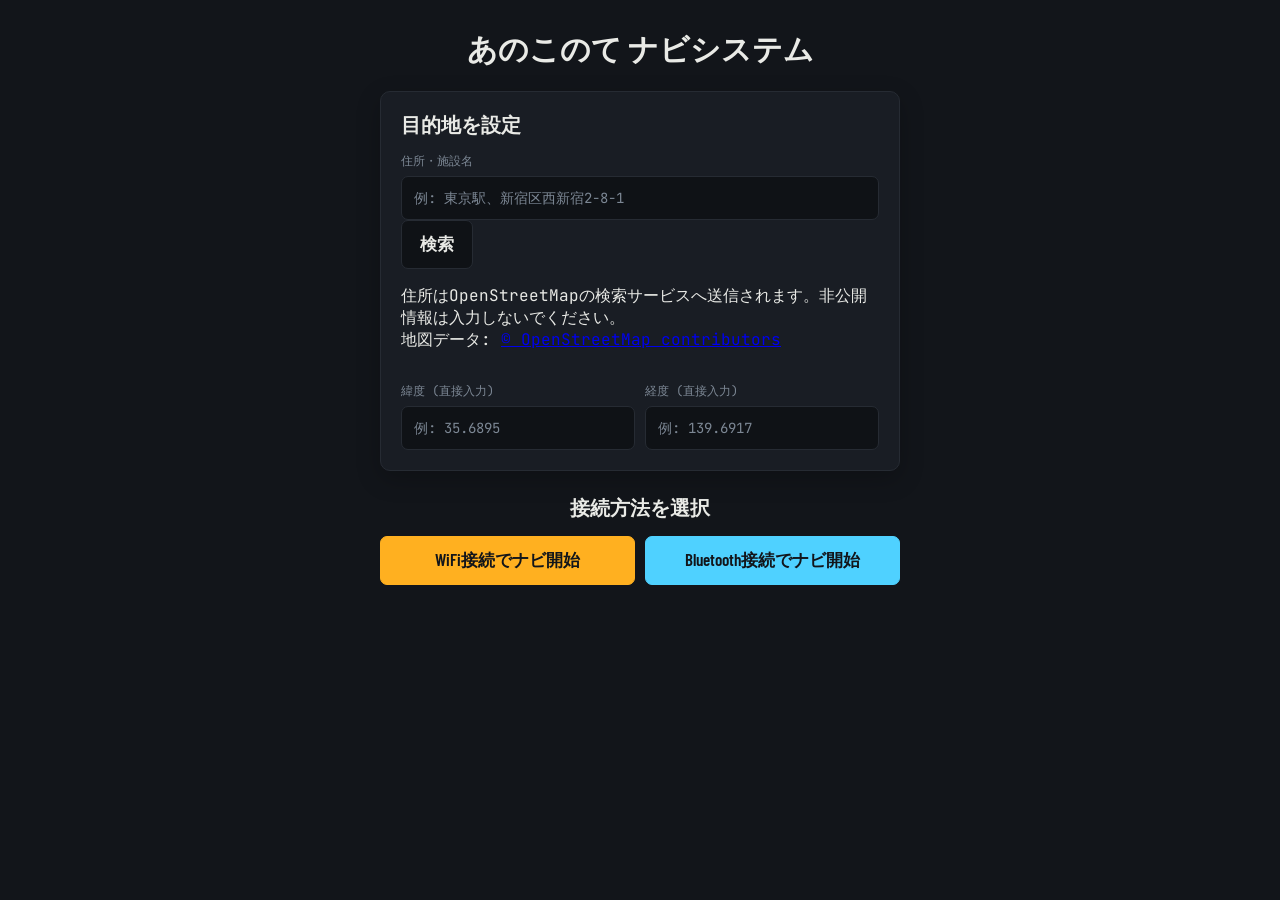
==== commit 9356c7b0: "connect right html" ====
--- a/index.html
+++ b/index.html
@@ -4,453 +4,227 @@
   <meta charset="UTF-8">
   <meta name="viewport" content="width=device-width, initial-scale=1.0">
 
-  <title>正面振動ナビ 試作品</title>
+  <title>あのこのて ナビシステム 試作品</title>
+  <link rel="stylesheet" href="destination-search.css">
+  <script src="destination-search.js" defer></script>
+  <link rel="preconnect" href="https://fonts.googleapis.com">
+  <link href="https://fonts.googleapis.com/css2?family=Barlow+Condensed:wght@500;600;700&family=JetBrains+Mono:wght@400;500;700&display=swap" rel="stylesheet">
 
   <style>
+    :root {
+      --bg: #12151A;
+      --panel: #191D24;
+      --panel-line: #262B33;
+      --ink: #E9EAE6;
+      --muted: #7C8794;
+      --lock: #FFB020;
+      --self: #4FD1FF;
+      --danger: #FF5C5C;
+    }
+
+    * {
+      box-sizing: border-box;
+    }
+
     body {
-      font-family: sans-serif;
+      min-height: 100vh;
+      margin: 0;
       text-align: center;
-      padding: 30px 15px;
-      background: #f5f5f5;
+      padding: 30px 15px 40px;
+      background: var(--bg);
+      color: var(--ink);
+      font-family: 'JetBrains Mono', monospace;
     }
 
     h1 {
-      font-size: 24px;
+      margin: 0 0 20px;
+      font-family: 'Barlow Condensed', sans-serif;
+      font-size: 30px;
     }
 
     .box {
-      background: white;
-      border-radius: 15px;
+      max-width: 520px;
+      background: var(--panel);
+      border: 1px solid var(--panel-line);
+      border-radius: 10px;
       padding: 20px;
       margin: 15px auto;
-      max-width: 400px;
-      box-shadow: 0 2px 8px rgba(0,0,0,0.1);
-    }
-
-    .value {
-      font-size: 28px;
-      font-weight: bold;
-      margin: 10px;
-    }
-
-    #direction {
-      font-size: 40px;
-      font-weight: bold;
-      margin: 20px;
+      text-align: left;
+      box-shadow: 0 8px 24px rgba(0, 0, 0, 0.22);
+    }
+
+    .box h2,
+    .connection-options h2 {
+      margin: 0 0 14px;
+      font-family: 'Barlow Condensed', sans-serif;
+      font-size: 20px;
+    }
+
+    .connection-options {
+      max-width: 520px;
+      margin: 24px auto 0;
     }
 
     button {
-      font-size: 18px;
-      padding: 15px 25px;
-      border: none;
-      border-radius: 10px;
-      margin: 10px;
+      min-height: 48px;
+      padding: 12px 18px;
+      border: 1px solid var(--panel-line);
+      border-radius: 7px;
+      background: #0F1216;
+      color: var(--ink);
+      font-family: 'Barlow Condensed', sans-serif;
+      font-size: 17px;
+      font-weight: 600;
       cursor: pointer;
     }
 
-    #startButton {
-      background: #333;
-      color: white;
+    button:focus-visible,
+    input:focus-visible {
+      outline: 2px solid var(--self);
+      outline-offset: 2px;
+    }
+
+    button:disabled {
+      opacity: 0.55;
+      cursor: wait;
+    }
+
+    .connection-options > div {
+      display: flex;
+      gap: 10px;
+    }
+
+    #wifiButton,
+    #bluetoothButton {
+      flex: 1;
+      color: #12151A;
+    }
+
+    #wifiButton {
+      border-color: var(--lock);
+      background: var(--lock);
+    }
+
+    #bluetoothButton {
+      border-color: var(--self);
+      background: var(--self);
     }
 
     #status {
       font-size: 16px;
       margin-top: 15px;
+      color: var(--danger);
+    }
+
+    input {
+      box-sizing: border-box;
+      width: 100%;
+      padding: 12px;
+      border: 1px solid var(--panel-line);
+      border-radius: 7px;
+      background: #0F1216;
+      color: var(--ink);
+      font-family: 'JetBrains Mono', monospace;
+      font-size: 14px;
+    }
+
+    input::placeholder {
+      color: var(--muted);
+    }
+
+    label {
+      display: block;
+      margin: 12px 0 6px;
+      color: var(--muted);
+      font-size: 12px;
+    }
+
+    .coordinates {
+      display: grid;
+      grid-template-columns: 1fr 1fr;
+      gap: 10px;
+      margin-top: 20px;
+    }
+
+    @media (max-width: 420px) {
+      .coordinates {
+        grid-template-columns: 1fr;
+        gap: 0;
+      }
+
+      .connection-options > div {
+        flex-direction: column;
+      }
     }
   </style>
 </head>
 
 <body>
-
-  <h1>正面振動ナビ</h1>
-
+  <h1>あのこのて ナビシステム</h1>
   <div class="box">
-
-    <p>現在の向き</p>
-    <div class="value">
-      <span id="heading">---</span>°
+    <h2>目的地を設定</h2>
+    <div class="destination-search">
+      <label for="destinationQuery">住所・施設名</label>
+      <div class="destination-search__row">
+        <input id="destinationQuery" type="search" placeholder="例: 東京駅、新宿区西新宿2-8-1">
+        <button id="destinationSearchButton" type="button">検索</button>
+      </div>
+      <p id="destinationSearchStatus" class="destination-search__status" role="status" aria-live="polite"></p>
+      <div id="destinationResults" class="destination-search__results" aria-label="検索候補"></div>
+      <p class="destination-search__credit">
+        住所はOpenStreetMapの検索サービスへ送信されます。非公開情報は入力しないでください。<br>
+        地図データ: <a href="https://www.openstreetmap.org/copyright" target="_blank" rel="noreferrer">© OpenStreetMap contributors</a>
+      </p>
     </div>
-
-    <p>目的地方向</p>
-    <div class="value">
-      <span id="bearing">---</span>°
+    <p id="status" role="status" aria-live="polite"></p>
+
+    <div class="coordinates">
+      <div>
+        <label for="targetLat">緯度 (直接入力)</label>
+        <input id="targetLat" type="number" step="any" placeholder="例: 35.6895" required>
+      </div>
+      <div>
+        <label for="targetLng">経度 (直接入力)</label>
+        <input id="targetLng" type="number" step="any" placeholder="例: 139.6917" required>
+      </div>
     </div>
-
-    <p>角度の差</p>
-    <div class="value">
-      <span id="difference">---</span>°
+  </div>
+  <div class="connection-options">
+    <h2>接続方法を選択</h2>
+    <div>
+      <button id="wifiButton" type="button">WiFi接続でナビ開始</button>
+      <button id="bluetoothButton" type="button">Bluetooth接続でナビ開始</button>
     </div>
-
-    <div id="direction">
-      ---
-    </div>
-
-    <p id="status">
-      「ナビを開始」を押してください
-    </p>
-
   </div>
 
-  <button id="startButton">
-    ナビを開始
-  </button>
-
-
-<script>
-
-  // ==========================================
-  // 目的地
-  // ==========================================
-
-  // 現在は函館駅付近を目的地にしています
-  const destinationLat = 41.7737;
-  const destinationLon = 140.7266;
-
-
-  // ==========================================
-  // 設定
-  // ==========================================
-
-  // 正面と判定する角度
-  const FORWARD_ANGLE = 20;
-
-  // 振動間隔
-  const VIBRATION_INTERVAL = 5000;
-
-  // 振動時間
-  const VIBRATION_TIME = 300;
-
-
-  // ==========================================
-  // 変数
-  // ==========================================
-
-  let currentHeading = null;
-  let destinationBearing = null;
-
-  let navigationStarted = false;
-
-  let vibrationTimer = null;
-
-  let isForward = false;
-
-
-  // ==========================================
-  // ボタン
-  // ==========================================
-
-  document.getElementById("startButton").addEventListener("click", async function() {
-
-    navigationStarted = true;
-
-    document.getElementById("status").textContent =
-      "位置情報と方角を取得しています…";
-
-    // Android / Chromeでセンサー許可が必要な場合
-    if (
-      typeof DeviceOrientationEvent !== "undefined" &&
-      typeof DeviceOrientationEvent.requestPermission === "function"
-    ) {
-
-      try {
-
-        const permission =
-          await DeviceOrientationEvent.requestPermission();
-
-        if (permission !== "granted") {
-
-          document.getElementById("status").textContent =
-            "方角センサーの許可が必要です。";
-
-          return;
-        }
-
-      } catch (error) {
-
-        console.log(error);
-
+  <script>
+    function openNavigation(page) {
+      const latitudeValue = document.getElementById("targetLat").value.trim();
+      const longitudeValue = document.getElementById("targetLng").value.trim();
+      const latitude = Number(latitudeValue);
+      const longitude = Number(longitudeValue);
+      const status = document.getElementById("status");
+
+      if (latitudeValue === "" || longitudeValue === "" ||
+          !Number.isFinite(latitude) || latitude < -90 || latitude > 90 ||
+          !Number.isFinite(longitude) || longitude < -180 || longitude > 180) {
+        status.textContent = "緯度は-90〜90、経度は-180〜180の範囲で入力してください。";
+        return;
       }
-    }
-
-
-    // 方角取得
-    window.addEventListener(
-      "deviceorientationabsolute",
-      handleOrientation,
-      true
-    );
-
-
-    // GPS取得
-    navigator.geolocation.watchPosition(
-      handlePosition,
-      handlePositionError,
-      {
-        enableHighAccuracy: true,
-        maximumAge: 1000,
-        timeout: 10000
-      }
-    );
-
-  });
-
-
-  // ==========================================
-  // 方角取得
-  // ==========================================
-
-  function handleOrientation(event) {
-
-    let heading = null;
-
-
-    // Android Chrome
-    if (event.absolute && event.alpha !== null) {
-
-      heading = 360 - event.alpha;
-
-    }
-
-    // 念のため通常のdeviceorientationも確認
-    if (heading === null && event.alpha !== null) {
-
-      heading = 360 - event.alpha;
-
-    }
-
-
-    if (heading !== null) {
-
-      heading = (heading + 360) % 360;
-
-      currentHeading = heading;
-
-      document.getElementById("heading").textContent =
-        Math.round(currentHeading);
-
-      updateDirection();
-
-    }
-
-  }
-
-
-  // ==========================================
-  // GPS
-  // ==========================================
-
-  function handlePosition(position) {
-
-    const latitude = position.coords.latitude;
-    const longitude = position.coords.longitude;
-
-
-    destinationBearing =
-      calculateBearing(
-        latitude,
-        longitude,
-        destinationLat,
-        destinationLon
-      );
-
-
-    document.getElementById("bearing").textContent =
-      Math.round(destinationBearing);
-
-
-    updateDirection();
-
-  }
-
-
-  // ==========================================
-  // GPSエラー
-  // ==========================================
-
-  function handlePositionError(error) {
-
-    console.log(error);
-
-    document.getElementById("status").textContent =
-      "位置情報を取得できません。GPSを確認してください。";
-
-  }
-
-
-  // ==========================================
-  // 目的地までの方角を計算
-  // ==========================================
-
-  function calculateBearing(
-    lat1,
-    lon1,
-    lat2,
-    lon2
-  ) {
-
-    const φ1 = lat1 * Math.PI / 180;
-    const φ2 = lat2 * Math.PI / 180;
-
-    const Δλ =
-      (lon2 - lon1) * Math.PI / 180;
-
-
-    const y =
-      Math.sin(Δλ) * Math.cos(φ2);
-
-    const x =
-      Math.cos(φ1) * Math.sin(φ2)
-      -
-      Math.sin(φ1) *
-      Math.cos(φ2) *
-      Math.cos(Δλ);
-
-
-    let bearing =
-      Math.atan2(y, x) * 180 / Math.PI;
-
-
-    bearing =
-      (bearing + 360) % 360;
-
-
-    return bearing;
-
-  }
-
-
-  // ==========================================
-  // 方向判定
-  // ==========================================
-
-  function updateDirection() {
-
-    if (
-      currentHeading === null ||
-      destinationBearing === null
-    ) {
-
-      return;
-
-    }
-
-
-    // 角度の差を -180 ～ +180 にする
-
-    let difference =
-      destinationBearing - currentHeading;
-
-    difference =
-      ((difference + 540) % 360) - 180;
-
-
-    document.getElementById("difference").textContent =
-      Math.round(difference);
-
-
-    // ========================================
-    // 正面
-    // ========================================
-
-    const nowForward =
-      Math.abs(difference) <= FORWARD_ANGLE;
-
-
-    if (nowForward) {
-
-      document.getElementById("direction").textContent =
-        "↑ 正面";
-
-      document.getElementById("status").textContent =
-        "この方向に進んでください";
-
-
-      // 正面に入った瞬間
-      if (!isForward) {
-
-        startVibration();
-
-      }
-
-    }
-
-    else {
-
-      document.getElementById("direction").textContent =
-        "○ 正面ではありません";
-
-      document.getElementById("status").textContent =
-        "目的地の方向を探してください";
-
-
-      // 正面から外れたら振動停止
-      stopVibration();
-
-    }
-
-
-    isForward = nowForward;
-
-  }
-
-
-  // ==========================================
-  // 振動開始
-  // ==========================================
-
-  function startVibration() {
-
-    // まず一回振動
-
-    if (navigator.vibrate) {
-
-      navigator.vibrate(VIBRATION_TIME);
-
-    }
-
-
-    // 5秒ごとに振動
-
-    vibrationTimer =
-      setInterval(function() {
-
-        // 正面にいる場合だけ振動
-
-        if (isForward && navigator.vibrate) {
-
-          navigator.vibrate(VIBRATION_TIME);
-
-        }
-
-      }, VIBRATION_INTERVAL);
-
-  }
-
-
-  // ==========================================
-  // 振動停止
-  // ==========================================
-
-  function stopVibration() {
-
-    if (vibrationTimer !== null) {
-
-      clearInterval(vibrationTimer);
-
-      vibrationTimer = null;
-
-    }
-
-
-    if (navigator.vibrate) {
-
-      navigator.vibrate(0);
-
-    }
-
-  }
-
-</script>
-
+
+      const params = new URLSearchParams({
+        targetLat: String(latitude),
+        targetLng: String(longitude)
+      });
+      window.location.href = `${page}?${params.toString()}`;
+    }
+
+    document.getElementById("wifiButton").addEventListener("click", () => {
+      openNavigation("navi_WiFi_1002.html");
+    });
+    document.getElementById("bluetoothButton").addEventListener("click", () => {
+      openNavigation("navi_bluetooth_1002.html");
+    });
+  </script>
 </body>
 </html>
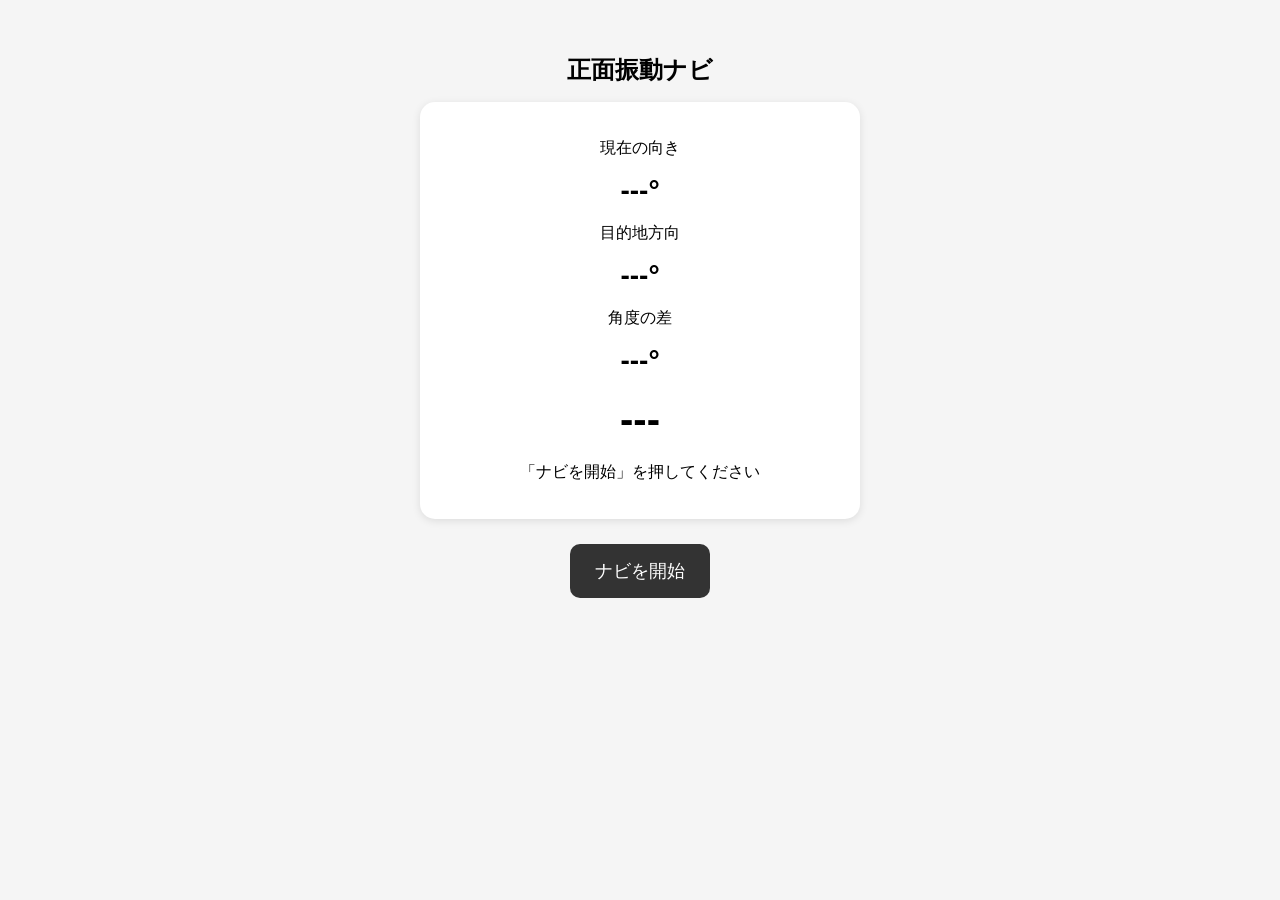
==== commit 2173f008: "Revert "connect right html"" ====
--- a/index.html
+++ b/index.html
@@ -4,227 +4,453 @@
   <meta charset="UTF-8">
   <meta name="viewport" content="width=device-width, initial-scale=1.0">
 
-  <title>あのこのて ナビシステム 試作品</title>
-  <link rel="stylesheet" href="destination-search.css">
-  <script src="destination-search.js" defer></script>
-  <link rel="preconnect" href="https://fonts.googleapis.com">
-  <link href="https://fonts.googleapis.com/css2?family=Barlow+Condensed:wght@500;600;700&family=JetBrains+Mono:wght@400;500;700&display=swap" rel="stylesheet">
+  <title>正面振動ナビ 試作品</title>
 
   <style>
-    :root {
-      --bg: #12151A;
-      --panel: #191D24;
-      --panel-line: #262B33;
-      --ink: #E9EAE6;
-      --muted: #7C8794;
-      --lock: #FFB020;
-      --self: #4FD1FF;
-      --danger: #FF5C5C;
-    }
-
-    * {
-      box-sizing: border-box;
-    }
-
     body {
-      min-height: 100vh;
-      margin: 0;
+      font-family: sans-serif;
       text-align: center;
-      padding: 30px 15px 40px;
-      background: var(--bg);
-      color: var(--ink);
-      font-family: 'JetBrains Mono', monospace;
+      padding: 30px 15px;
+      background: #f5f5f5;
     }
 
     h1 {
-      margin: 0 0 20px;
-      font-family: 'Barlow Condensed', sans-serif;
-      font-size: 30px;
+      font-size: 24px;
     }
 
     .box {
-      max-width: 520px;
-      background: var(--panel);
-      border: 1px solid var(--panel-line);
-      border-radius: 10px;
+      background: white;
+      border-radius: 15px;
       padding: 20px;
       margin: 15px auto;
-      text-align: left;
-      box-shadow: 0 8px 24px rgba(0, 0, 0, 0.22);
-    }
-
-    .box h2,
-    .connection-options h2 {
-      margin: 0 0 14px;
-      font-family: 'Barlow Condensed', sans-serif;
-      font-size: 20px;
-    }
-
-    .connection-options {
-      max-width: 520px;
-      margin: 24px auto 0;
+      max-width: 400px;
+      box-shadow: 0 2px 8px rgba(0,0,0,0.1);
+    }
+
+    .value {
+      font-size: 28px;
+      font-weight: bold;
+      margin: 10px;
+    }
+
+    #direction {
+      font-size: 40px;
+      font-weight: bold;
+      margin: 20px;
     }
 
     button {
-      min-height: 48px;
-      padding: 12px 18px;
-      border: 1px solid var(--panel-line);
-      border-radius: 7px;
-      background: #0F1216;
-      color: var(--ink);
-      font-family: 'Barlow Condensed', sans-serif;
-      font-size: 17px;
-      font-weight: 600;
+      font-size: 18px;
+      padding: 15px 25px;
+      border: none;
+      border-radius: 10px;
+      margin: 10px;
       cursor: pointer;
     }
 
-    button:focus-visible,
-    input:focus-visible {
-      outline: 2px solid var(--self);
-      outline-offset: 2px;
-    }
-
-    button:disabled {
-      opacity: 0.55;
-      cursor: wait;
-    }
-
-    .connection-options > div {
-      display: flex;
-      gap: 10px;
-    }
-
-    #wifiButton,
-    #bluetoothButton {
-      flex: 1;
-      color: #12151A;
-    }
-
-    #wifiButton {
-      border-color: var(--lock);
-      background: var(--lock);
-    }
-
-    #bluetoothButton {
-      border-color: var(--self);
-      background: var(--self);
+    #startButton {
+      background: #333;
+      color: white;
     }
 
     #status {
       font-size: 16px;
       margin-top: 15px;
-      color: var(--danger);
-    }
-
-    input {
-      box-sizing: border-box;
-      width: 100%;
-      padding: 12px;
-      border: 1px solid var(--panel-line);
-      border-radius: 7px;
-      background: #0F1216;
-      color: var(--ink);
-      font-family: 'JetBrains Mono', monospace;
-      font-size: 14px;
-    }
-
-    input::placeholder {
-      color: var(--muted);
-    }
-
-    label {
-      display: block;
-      margin: 12px 0 6px;
-      color: var(--muted);
-      font-size: 12px;
-    }
-
-    .coordinates {
-      display: grid;
-      grid-template-columns: 1fr 1fr;
-      gap: 10px;
-      margin-top: 20px;
-    }
-
-    @media (max-width: 420px) {
-      .coordinates {
-        grid-template-columns: 1fr;
-        gap: 0;
-      }
-
-      .connection-options > div {
-        flex-direction: column;
-      }
     }
   </style>
 </head>
 
 <body>
-  <h1>あのこのて ナビシステム</h1>
+
+  <h1>正面振動ナビ</h1>
+
   <div class="box">
-    <h2>目的地を設定</h2>
-    <div class="destination-search">
-      <label for="destinationQuery">住所・施設名</label>
-      <div class="destination-search__row">
-        <input id="destinationQuery" type="search" placeholder="例: 東京駅、新宿区西新宿2-8-1">
-        <button id="destinationSearchButton" type="button">検索</button>
-      </div>
-      <p id="destinationSearchStatus" class="destination-search__status" role="status" aria-live="polite"></p>
-      <div id="destinationResults" class="destination-search__results" aria-label="検索候補"></div>
-      <p class="destination-search__credit">
-        住所はOpenStreetMapの検索サービスへ送信されます。非公開情報は入力しないでください。<br>
-        地図データ: <a href="https://www.openstreetmap.org/copyright" target="_blank" rel="noreferrer">© OpenStreetMap contributors</a>
-      </p>
+
+    <p>現在の向き</p>
+    <div class="value">
+      <span id="heading">---</span>°
     </div>
-    <p id="status" role="status" aria-live="polite"></p>
-
-    <div class="coordinates">
-      <div>
-        <label for="targetLat">緯度 (直接入力)</label>
-        <input id="targetLat" type="number" step="any" placeholder="例: 35.6895" required>
-      </div>
-      <div>
-        <label for="targetLng">経度 (直接入力)</label>
-        <input id="targetLng" type="number" step="any" placeholder="例: 139.6917" required>
-      </div>
+
+    <p>目的地方向</p>
+    <div class="value">
+      <span id="bearing">---</span>°
     </div>
+
+    <p>角度の差</p>
+    <div class="value">
+      <span id="difference">---</span>°
+    </div>
+
+    <div id="direction">
+      ---
+    </div>
+
+    <p id="status">
+      「ナビを開始」を押してください
+    </p>
+
   </div>
-  <div class="connection-options">
-    <h2>接続方法を選択</h2>
-    <div>
-      <button id="wifiButton" type="button">WiFi接続でナビ開始</button>
-      <button id="bluetoothButton" type="button">Bluetooth接続でナビ開始</button>
-    </div>
-  </div>
-
-  <script>
-    function openNavigation(page) {
-      const latitudeValue = document.getElementById("targetLat").value.trim();
-      const longitudeValue = document.getElementById("targetLng").value.trim();
-      const latitude = Number(latitudeValue);
-      const longitude = Number(longitudeValue);
-      const status = document.getElementById("status");
-
-      if (latitudeValue === "" || longitudeValue === "" ||
-          !Number.isFinite(latitude) || latitude < -90 || latitude > 90 ||
-          !Number.isFinite(longitude) || longitude < -180 || longitude > 180) {
-        status.textContent = "緯度は-90〜90、経度は-180〜180の範囲で入力してください。";
-        return;
+
+  <button id="startButton">
+    ナビを開始
+  </button>
+
+
+<script>
+
+  // ==========================================
+  // 目的地
+  // ==========================================
+
+  // 現在は函館駅付近を目的地にしています
+  const destinationLat = 41.7737;
+  const destinationLon = 140.7266;
+
+
+  // ==========================================
+  // 設定
+  // ==========================================
+
+  // 正面と判定する角度
+  const FORWARD_ANGLE = 20;
+
+  // 振動間隔
+  const VIBRATION_INTERVAL = 5000;
+
+  // 振動時間
+  const VIBRATION_TIME = 300;
+
+
+  // ==========================================
+  // 変数
+  // ==========================================
+
+  let currentHeading = null;
+  let destinationBearing = null;
+
+  let navigationStarted = false;
+
+  let vibrationTimer = null;
+
+  let isForward = false;
+
+
+  // ==========================================
+  // ボタン
+  // ==========================================
+
+  document.getElementById("startButton").addEventListener("click", async function() {
+
+    navigationStarted = true;
+
+    document.getElementById("status").textContent =
+      "位置情報と方角を取得しています…";
+
+    // Android / Chromeでセンサー許可が必要な場合
+    if (
+      typeof DeviceOrientationEvent !== "undefined" &&
+      typeof DeviceOrientationEvent.requestPermission === "function"
+    ) {
+
+      try {
+
+        const permission =
+          await DeviceOrientationEvent.requestPermission();
+
+        if (permission !== "granted") {
+
+          document.getElementById("status").textContent =
+            "方角センサーの許可が必要です。";
+
+          return;
+        }
+
+      } catch (error) {
+
+        console.log(error);
+
       }
-
-      const params = new URLSearchParams({
-        targetLat: String(latitude),
-        targetLng: String(longitude)
-      });
-      window.location.href = `${page}?${params.toString()}`;
-    }
-
-    document.getElementById("wifiButton").addEventListener("click", () => {
-      openNavigation("navi_WiFi_1002.html");
-    });
-    document.getElementById("bluetoothButton").addEventListener("click", () => {
-      openNavigation("navi_bluetooth_1002.html");
-    });
-  </script>
+    }
+
+
+    // 方角取得
+    window.addEventListener(
+      "deviceorientationabsolute",
+      handleOrientation,
+      true
+    );
+
+
+    // GPS取得
+    navigator.geolocation.watchPosition(
+      handlePosition,
+      handlePositionError,
+      {
+        enableHighAccuracy: true,
+        maximumAge: 1000,
+        timeout: 10000
+      }
+    );
+
+  });
+
+
+  // ==========================================
+  // 方角取得
+  // ==========================================
+
+  function handleOrientation(event) {
+
+    let heading = null;
+
+
+    // Android Chrome
+    if (event.absolute && event.alpha !== null) {
+
+      heading = 360 - event.alpha;
+
+    }
+
+    // 念のため通常のdeviceorientationも確認
+    if (heading === null && event.alpha !== null) {
+
+      heading = 360 - event.alpha;
+
+    }
+
+
+    if (heading !== null) {
+
+      heading = (heading + 360) % 360;
+
+      currentHeading = heading;
+
+      document.getElementById("heading").textContent =
+        Math.round(currentHeading);
+
+      updateDirection();
+
+    }
+
+  }
+
+
+  // ==========================================
+  // GPS
+  // ==========================================
+
+  function handlePosition(position) {
+
+    const latitude = position.coords.latitude;
+    const longitude = position.coords.longitude;
+
+
+    destinationBearing =
+      calculateBearing(
+        latitude,
+        longitude,
+        destinationLat,
+        destinationLon
+      );
+
+
+    document.getElementById("bearing").textContent =
+      Math.round(destinationBearing);
+
+
+    updateDirection();
+
+  }
+
+
+  // ==========================================
+  // GPSエラー
+  // ==========================================
+
+  function handlePositionError(error) {
+
+    console.log(error);
+
+    document.getElementById("status").textContent =
+      "位置情報を取得できません。GPSを確認してください。";
+
+  }
+
+
+  // ==========================================
+  // 目的地までの方角を計算
+  // ==========================================
+
+  function calculateBearing(
+    lat1,
+    lon1,
+    lat2,
+    lon2
+  ) {
+
+    const φ1 = lat1 * Math.PI / 180;
+    const φ2 = lat2 * Math.PI / 180;
+
+    const Δλ =
+      (lon2 - lon1) * Math.PI / 180;
+
+
+    const y =
+      Math.sin(Δλ) * Math.cos(φ2);
+
+    const x =
+      Math.cos(φ1) * Math.sin(φ2)
+      -
+      Math.sin(φ1) *
+      Math.cos(φ2) *
+      Math.cos(Δλ);
+
+
+    let bearing =
+      Math.atan2(y, x) * 180 / Math.PI;
+
+
+    bearing =
+      (bearing + 360) % 360;
+
+
+    return bearing;
+
+  }
+
+
+  // ==========================================
+  // 方向判定
+  // ==========================================
+
+  function updateDirection() {
+
+    if (
+      currentHeading === null ||
+      destinationBearing === null
+    ) {
+
+      return;
+
+    }
+
+
+    // 角度の差を -180 ～ +180 にする
+
+    let difference =
+      destinationBearing - currentHeading;
+
+    difference =
+      ((difference + 540) % 360) - 180;
+
+
+    document.getElementById("difference").textContent =
+      Math.round(difference);
+
+
+    // ========================================
+    // 正面
+    // ========================================
+
+    const nowForward =
+      Math.abs(difference) <= FORWARD_ANGLE;
+
+
+    if (nowForward) {
+
+      document.getElementById("direction").textContent =
+        "↑ 正面";
+
+      document.getElementById("status").textContent =
+        "この方向に進んでください";
+
+
+      // 正面に入った瞬間
+      if (!isForward) {
+
+        startVibration();
+
+      }
+
+    }
+
+    else {
+
+      document.getElementById("direction").textContent =
+        "○ 正面ではありません";
+
+      document.getElementById("status").textContent =
+        "目的地の方向を探してください";
+
+
+      // 正面から外れたら振動停止
+      stopVibration();
+
+    }
+
+
+    isForward = nowForward;
+
+  }
+
+
+  // ==========================================
+  // 振動開始
+  // ==========================================
+
+  function startVibration() {
+
+    // まず一回振動
+
+    if (navigator.vibrate) {
+
+      navigator.vibrate(VIBRATION_TIME);
+
+    }
+
+
+    // 5秒ごとに振動
+
+    vibrationTimer =
+      setInterval(function() {
+
+        // 正面にいる場合だけ振動
+
+        if (isForward && navigator.vibrate) {
+
+          navigator.vibrate(VIBRATION_TIME);
+
+        }
+
+      }, VIBRATION_INTERVAL);
+
+  }
+
+
+  // ==========================================
+  // 振動停止
+  // ==========================================
+
+  function stopVibration() {
+
+    if (vibrationTimer !== null) {
+
+      clearInterval(vibrationTimer);
+
+      vibrationTimer = null;
+
+    }
+
+
+    if (navigator.vibrate) {
+
+      navigator.vibrate(0);
+
+    }
+
+  }
+
+</script>
+
 </body>
 </html>
